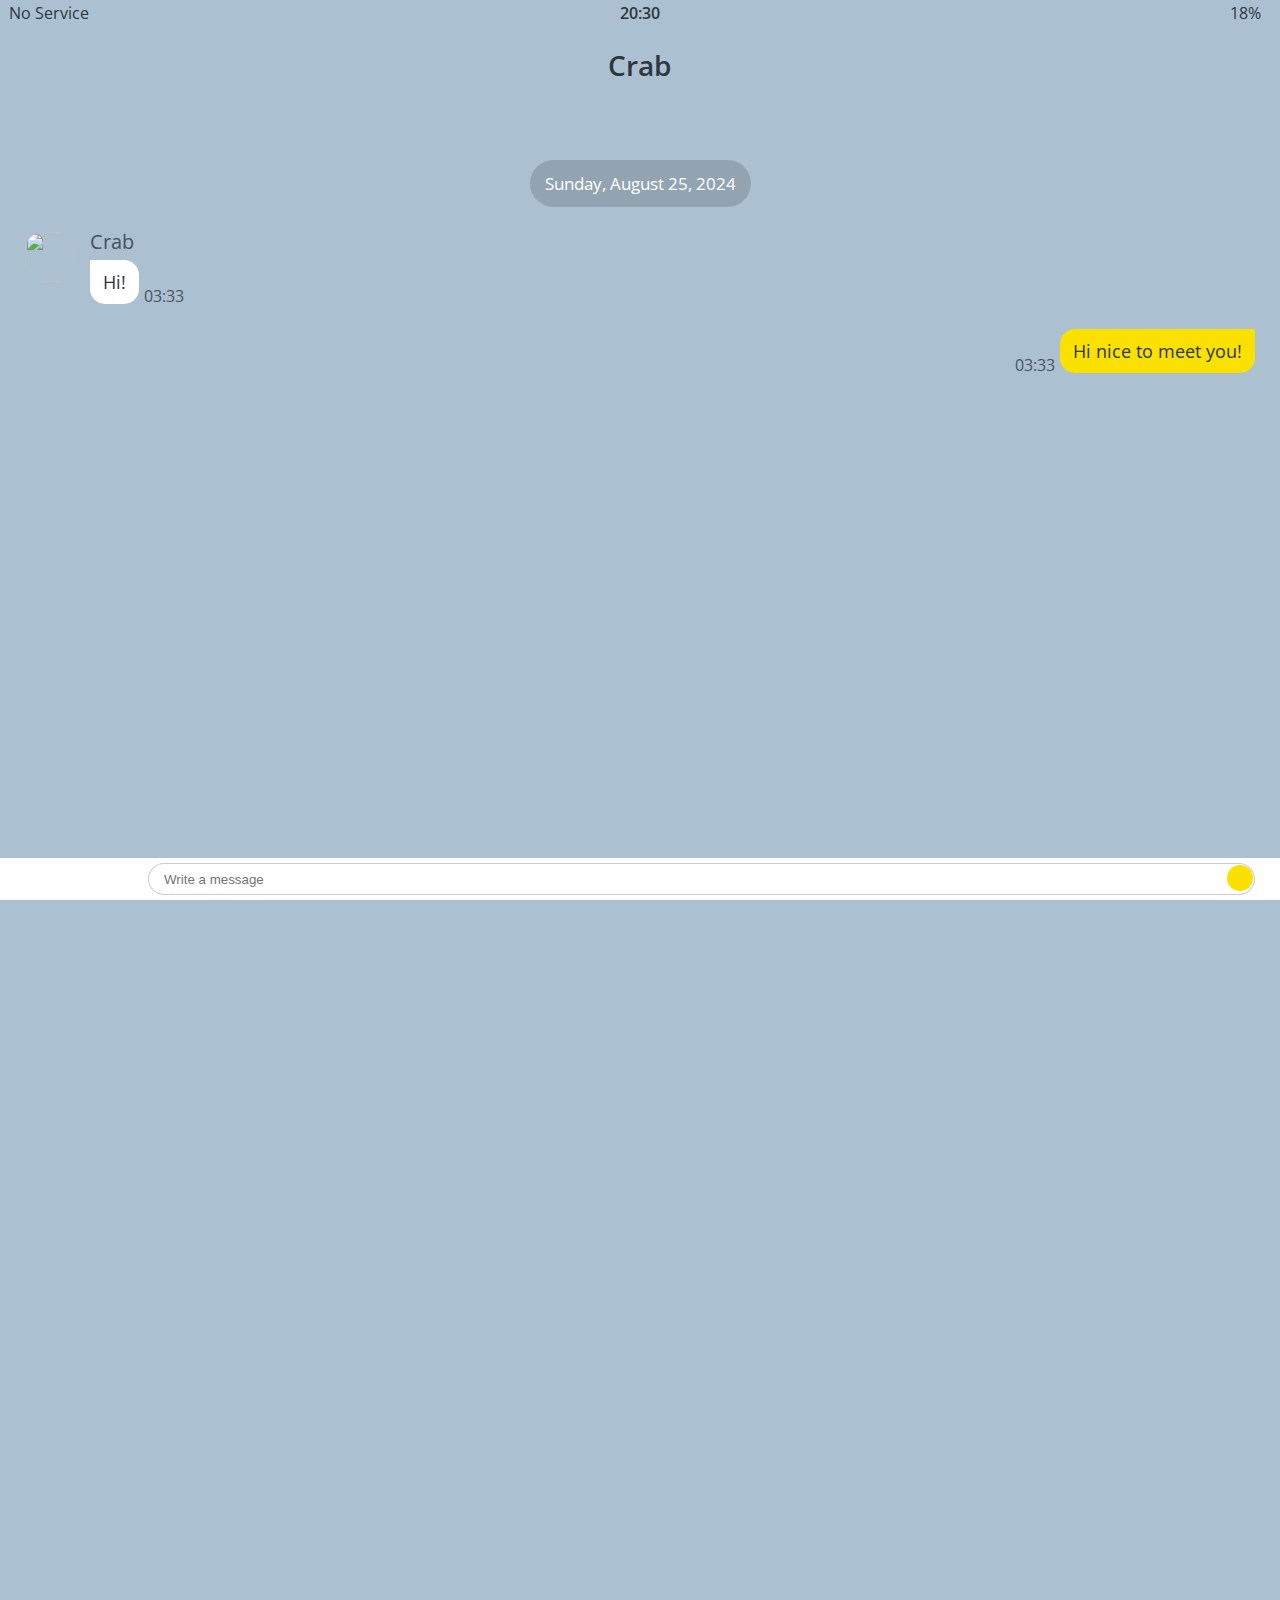
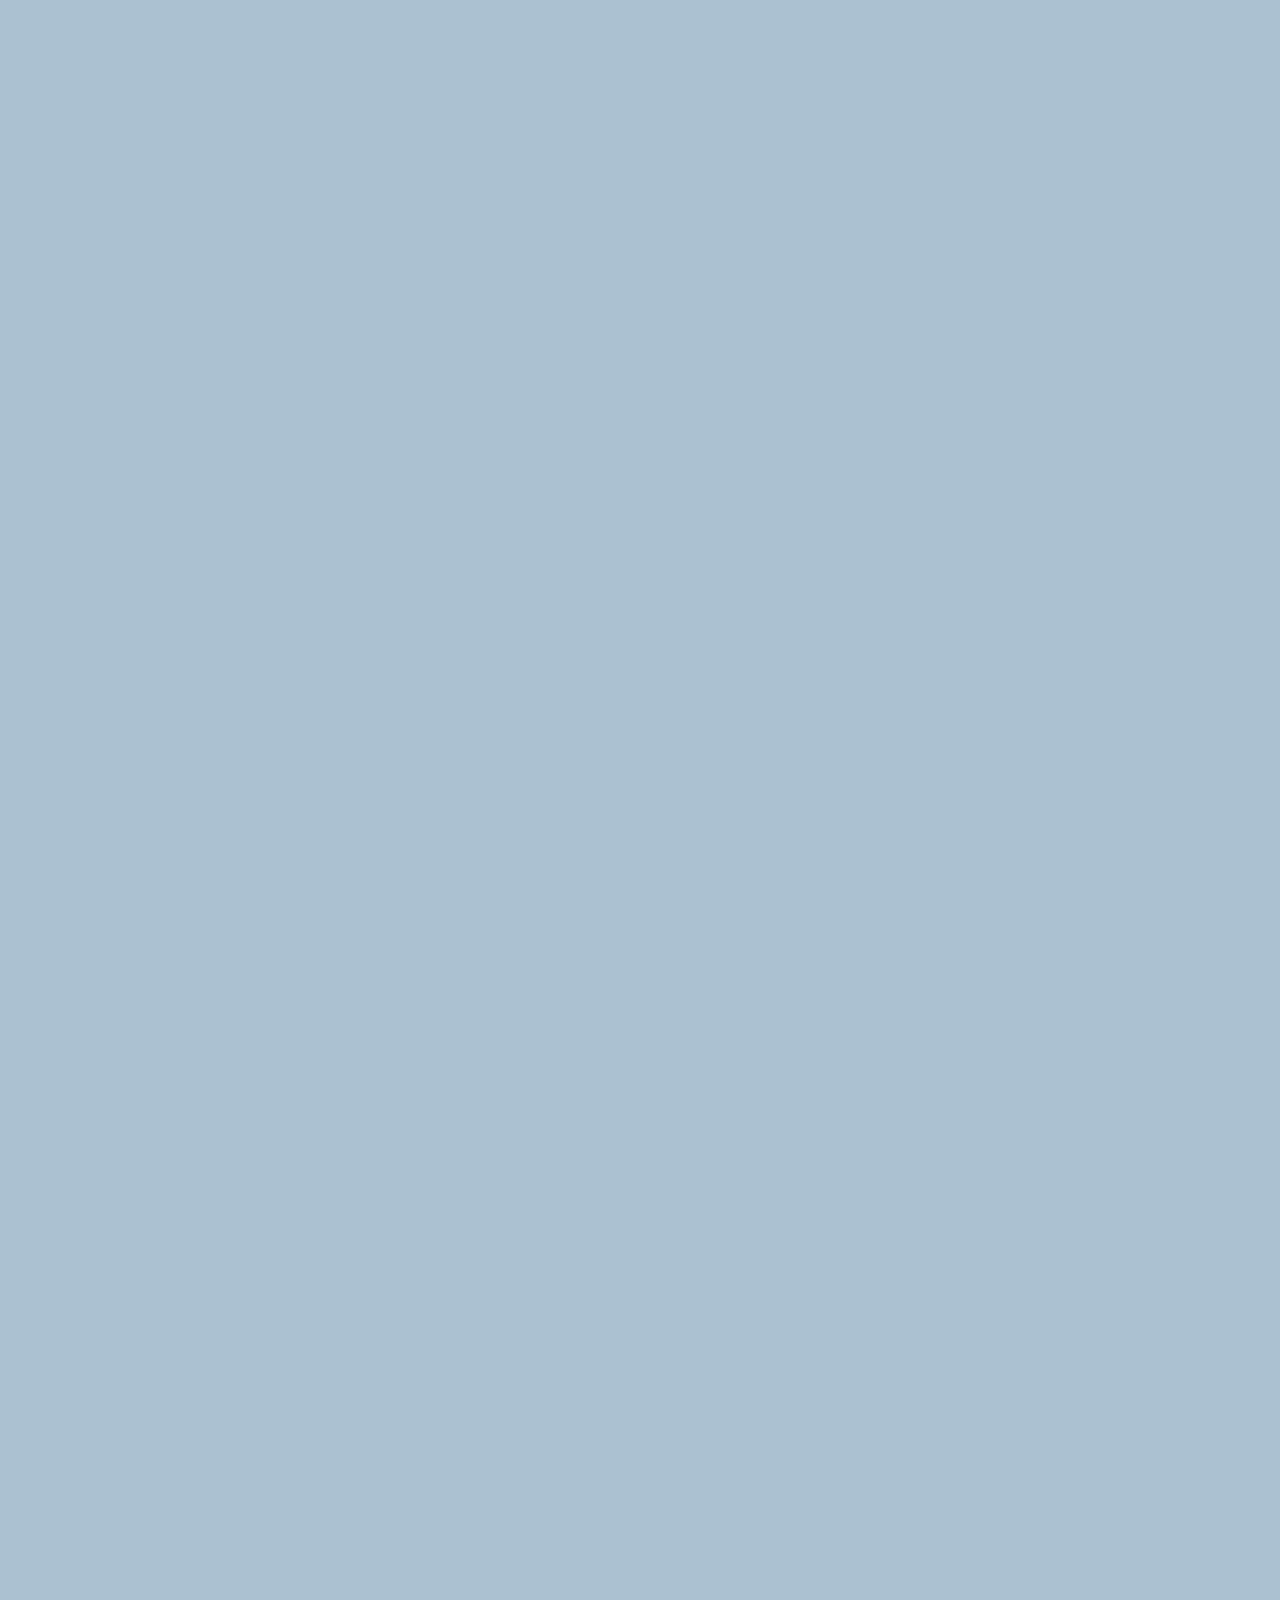
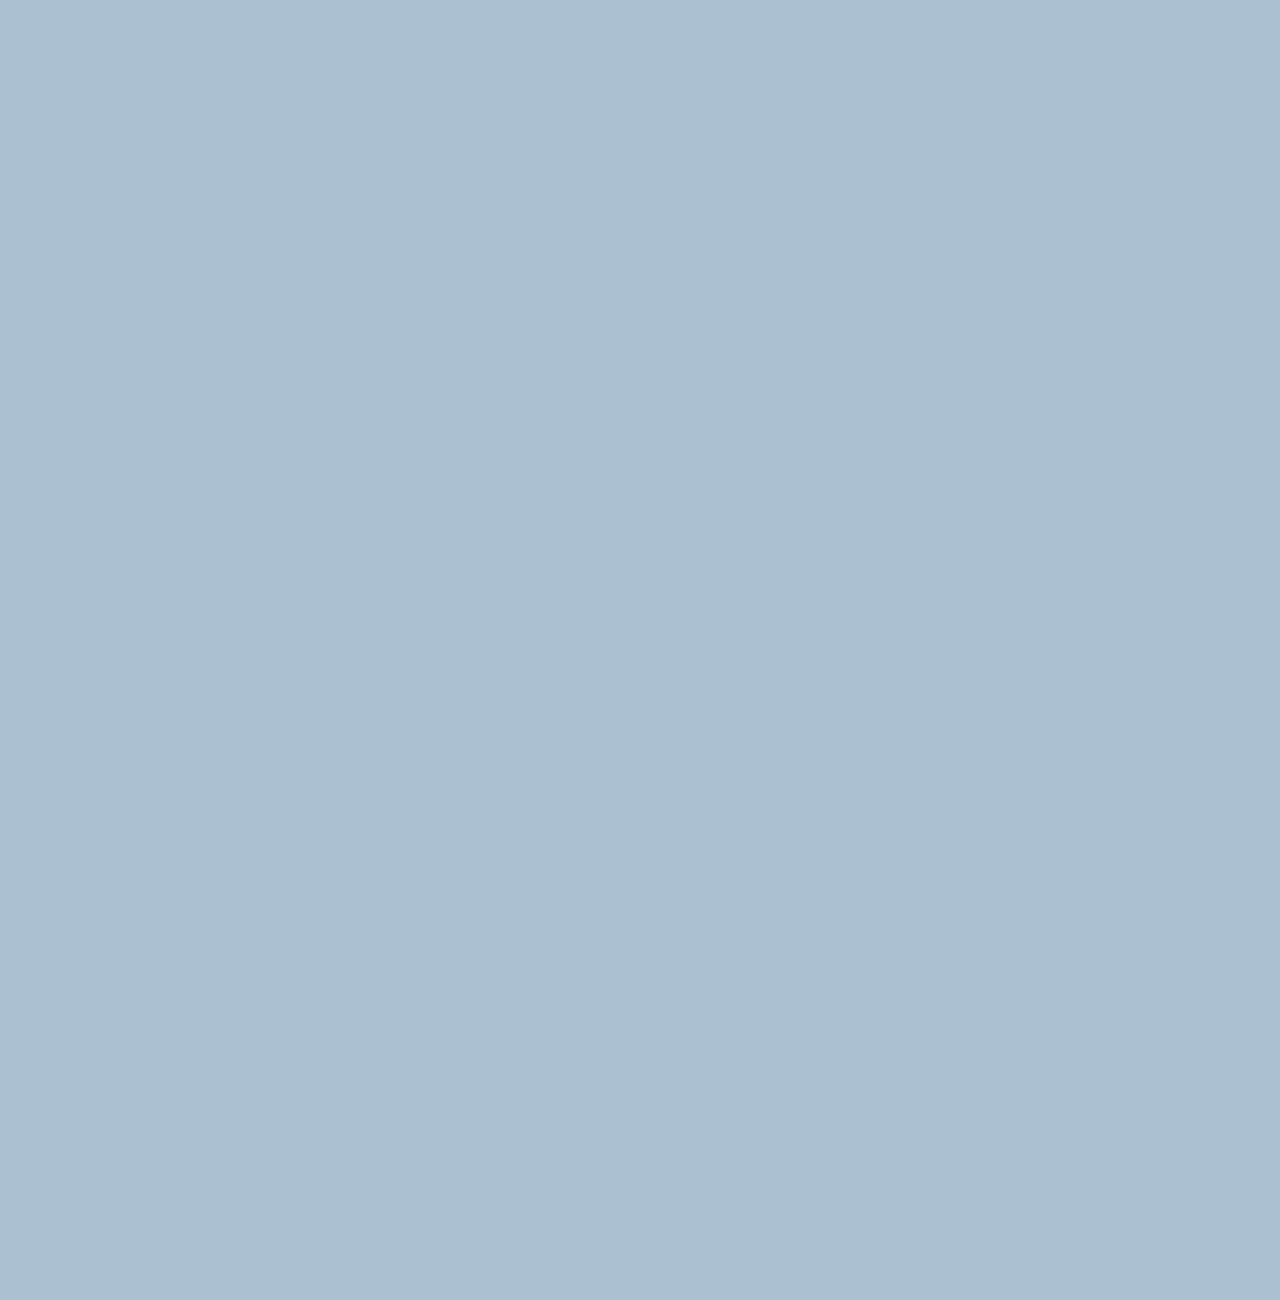
==== chat.html @ 5282c8d4 "done chat screen" ====
<!DOCTYPE html>
<html lang="en">
  <head>
    <link rel="stylesheet" href="css/styles.css" />
    <meta charset="UTF-8" />
    <meta name="viewport" content="width=device-width, initial-scale=1.0" />
    <title>Chat w/ Crab - KokoaTalk</title>
  </head>
  <body id="chat-body">
    <div class="status-bar">
      <div class="status-bar__column">
        <span>No Service</span>
        <i class="fa-solid fa-wifi"></i>
      </div>
      <div class="status-bar__column">
        <span>20:30</span>
      </div>
      <div class="status-bar__column">
        <span>18%</span>
        <i class="fa-solid fa-battery-quarter fa-lg"></i>
        <i class="fa-solid fa-bolt"></i>
      </div>
    </div>

    <header class="alt-header">
      <div class="alt-header__column">
        <a href="chats.html">
          <i class="fa-solid fa-angle-left fa-2x"></i>
        </a>
      </div>
      <div class="alt-header__column">
        <h1 class="alt-header__title">Crab</h1>
      </div>
      <div class="alt-header__column">
        <span><i class="fa-solid fa-magnifying-glass fa-2x"></i></span>
        <span><i class="fa-solid fa-bars fa-2x"></i></span>
      </div>
    </header>

    <main class="chat-screen">
      <div class="chat__timestamp">Sunday, August 25, 2024</div>
      <div class="message-row">
        <img
          src="https://images.pexels.com/photos/7237729/pexels-photo-7237729.jpeg?auto=compress&cs=tinysrgb&w=1260&h=750&dpr=1"
        />
        <div class="message-row__content">
          <span class="message__author">Crab</span>
          <div class="message__info">
            <span class="message__bubble">Hi!</span>
            <span class="message__time">03:33</span>
          </div>
        </div>
      </div>
      <div class="message-row message-row--own">
        <div class="message-row__content">
          <div class="message__info">
            <span class="message__bubble">Hi nice to meet you!</span>
            <span class="message__time">03:33</span>
          </div>
        </div>
      </div>
    </main>
    <form class="reply">
      <div class="reply__column">
        <i class="fa-regular fa-square-plus fa-lg"></i>
      </div>
      <div class="reply__column">
        <input type="text" placeholder="Write a message" />
        <i class="fa-regular fa-face-smile fa-lg"></i>
        <button>
          <i class="fa-solid fa-arrow-up"></i>
        </button>
      </div>
    </form>
    <script src="https://kit.fontawesome.com/36a8f1ded5.js" crossorigin="anonymous"></script>
  </body>
</html>
---- css/styles.css ----
@import url("https://fonts.googleapis.com/css2?family=Open+Sans:wght@400;600&display=swap");

@import "reset.css";
@import "variables.css";

/* Components */
@import "components/status-bar.css";
@import "components/nav-bar.css";
@import "components/screen-header.css";
@import "components/user-component.css";
@import "components/badge.css";
@import "components/icon-row.css";
@import "components/alt-screen-header.css";

/* Screens */
@import "screens/login.css";
@import "screens/friends.css";
@import "screens/find.css";
@import "screens/more.css";
@import "screens/settings.css";
@import "screens/chat.css";

body {
  font-family: "Open Sans", sans-serif;
  color: #2e363e;
  background-color: white;
}

.main-screen {
  position: relative;
  top: 128px;
  padding: 0px var(--horizontal-space);
}
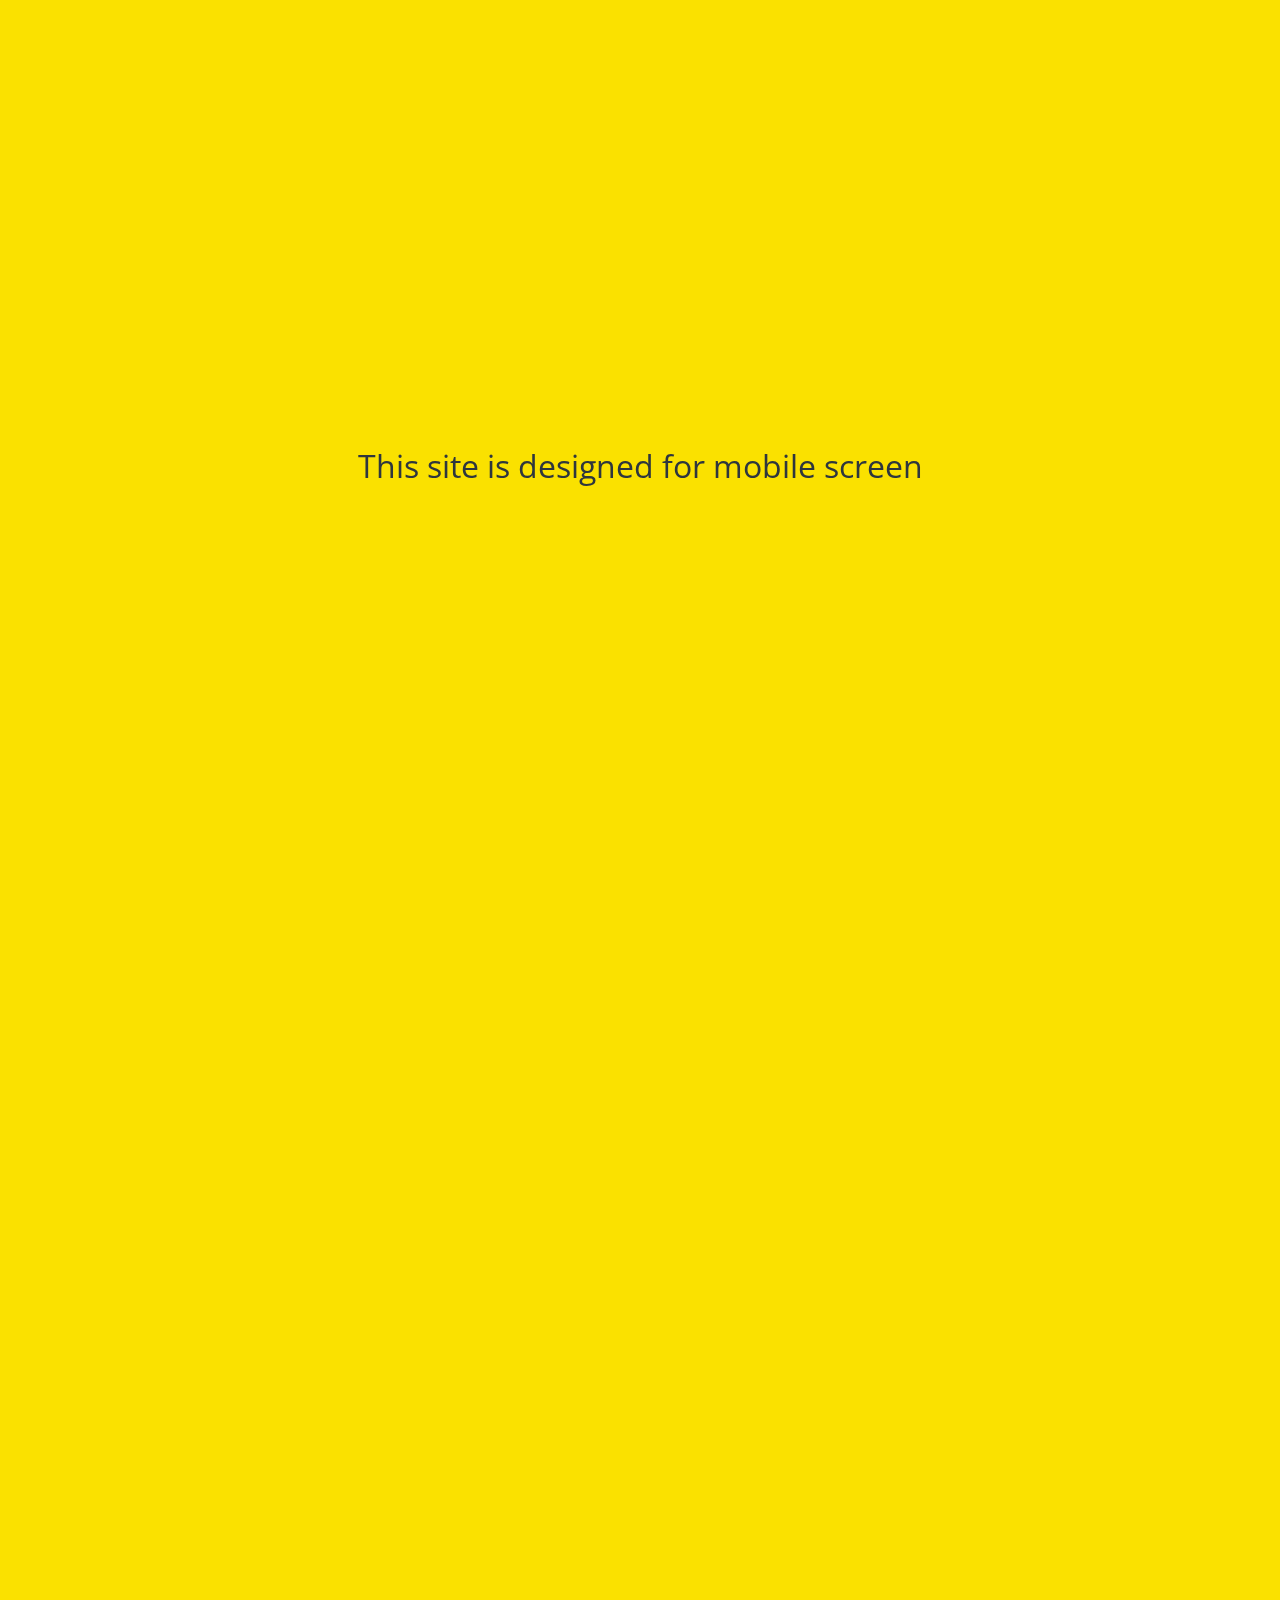
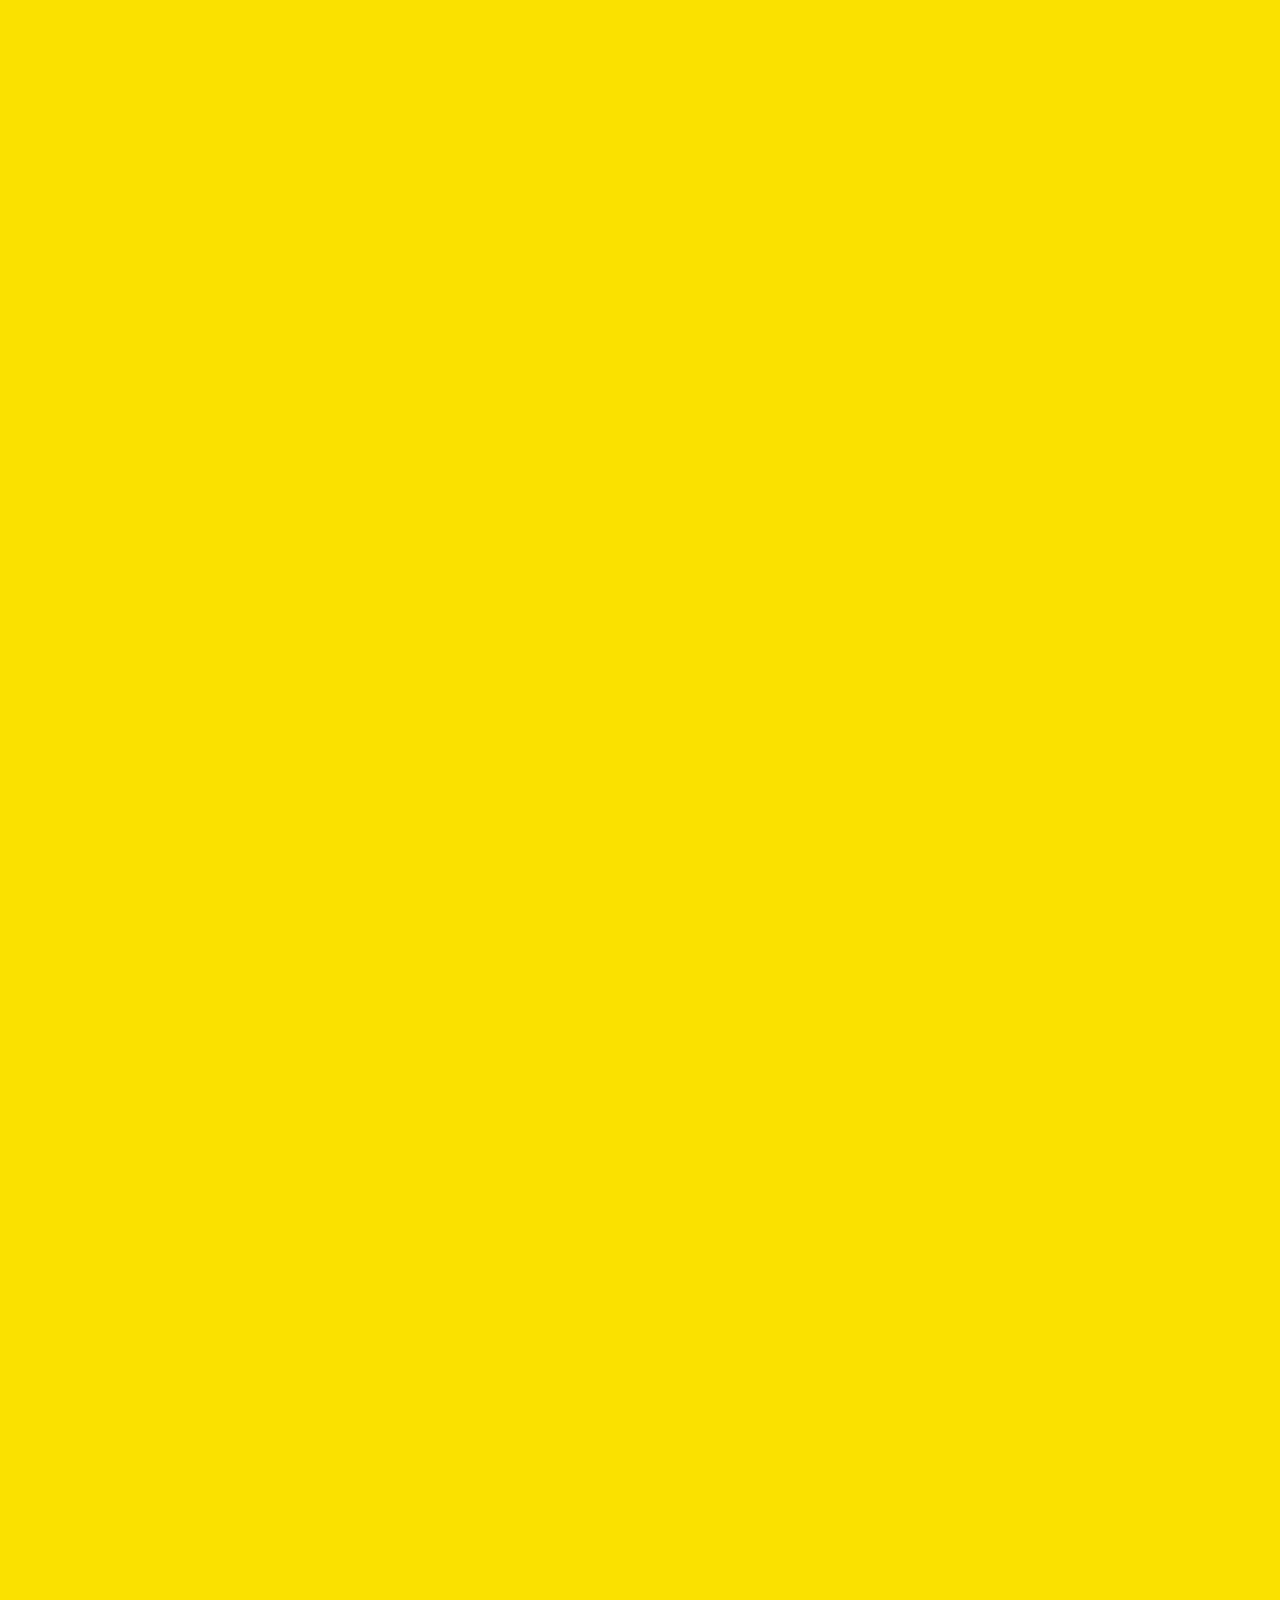
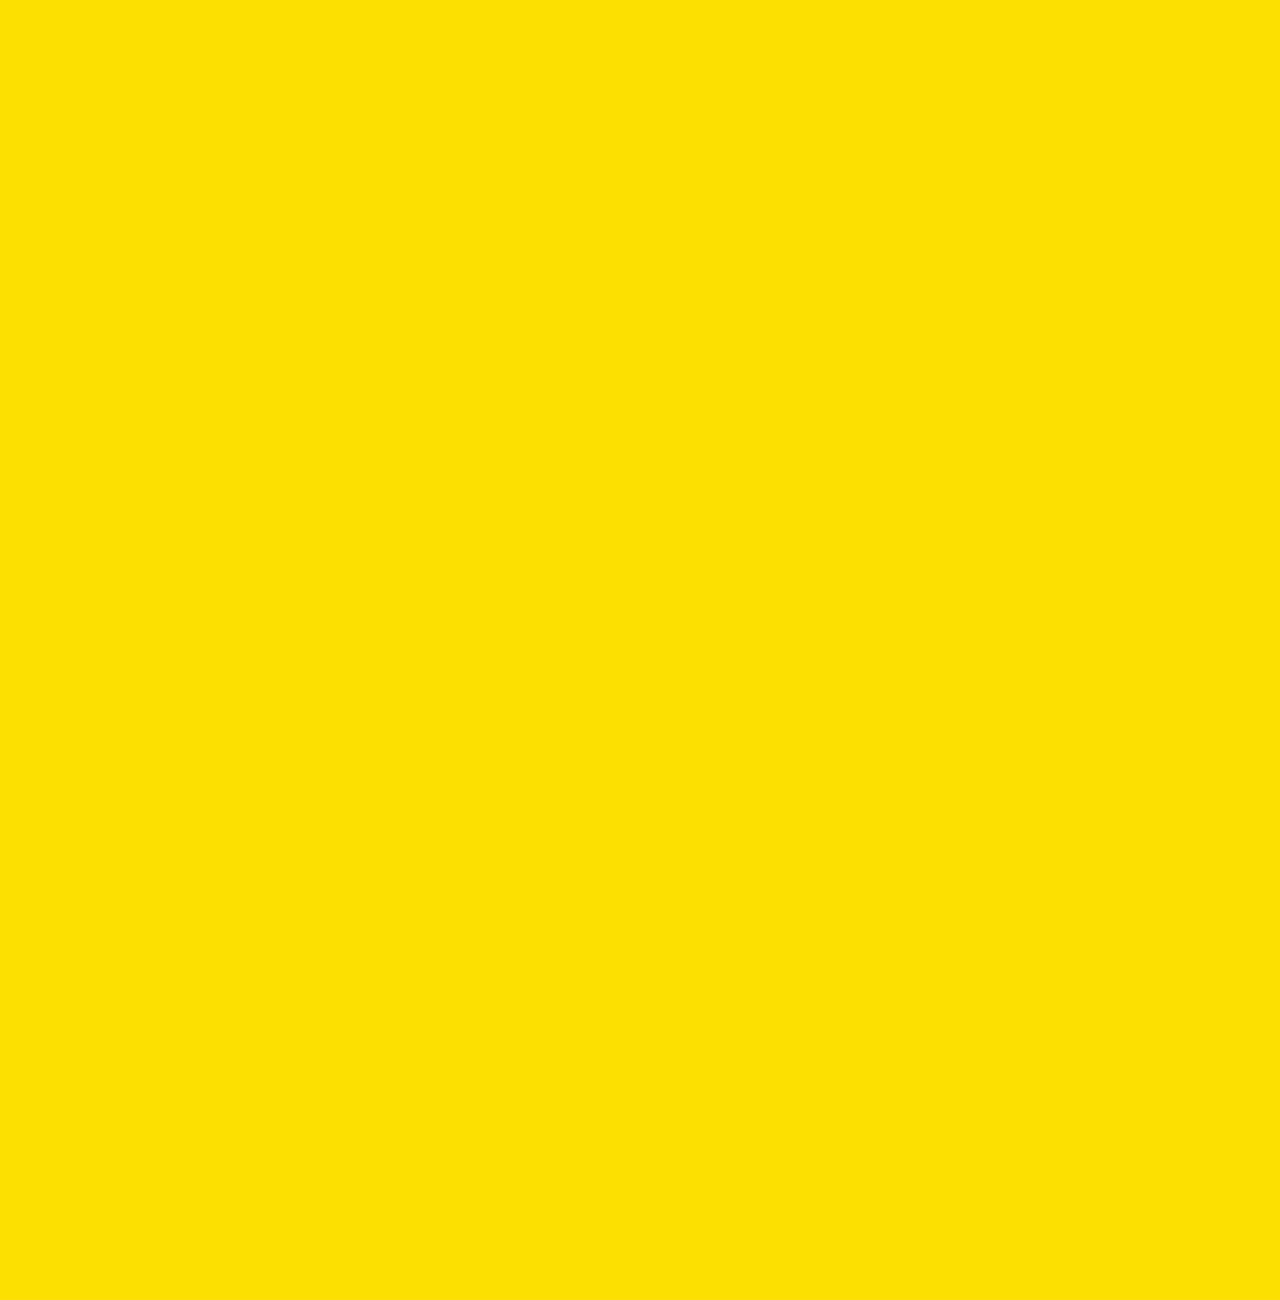
==== commit bf1c09e9: "done media query" ====
--- a/chat.html
+++ b/chat.html
@@ -72,6 +72,11 @@
         </button>
       </div>
     </form>
+
+    <div id="no-mobile">
+      <span>This site is designed for mobile screen</span>
+    </div>
+
     <script src="https://kit.fontawesome.com/36a8f1ded5.js" crossorigin="anonymous"></script>
   </body>
 </html>
--- a/css/styles.css
+++ b/css/styles.css
@@ -11,6 +11,7 @@
 @import "components/badge.css";
 @import "components/icon-row.css";
 @import "components/alt-screen-header.css";
+@import "components/no-mobile.css";
 
 /* Screens */
 @import "screens/login.css";
@@ -24,6 +25,7 @@
   font-family: "Open Sans", sans-serif;
   color: #2e363e;
   background-color: white;
+  height: 100vh;
 }
 
 .main-screen {
